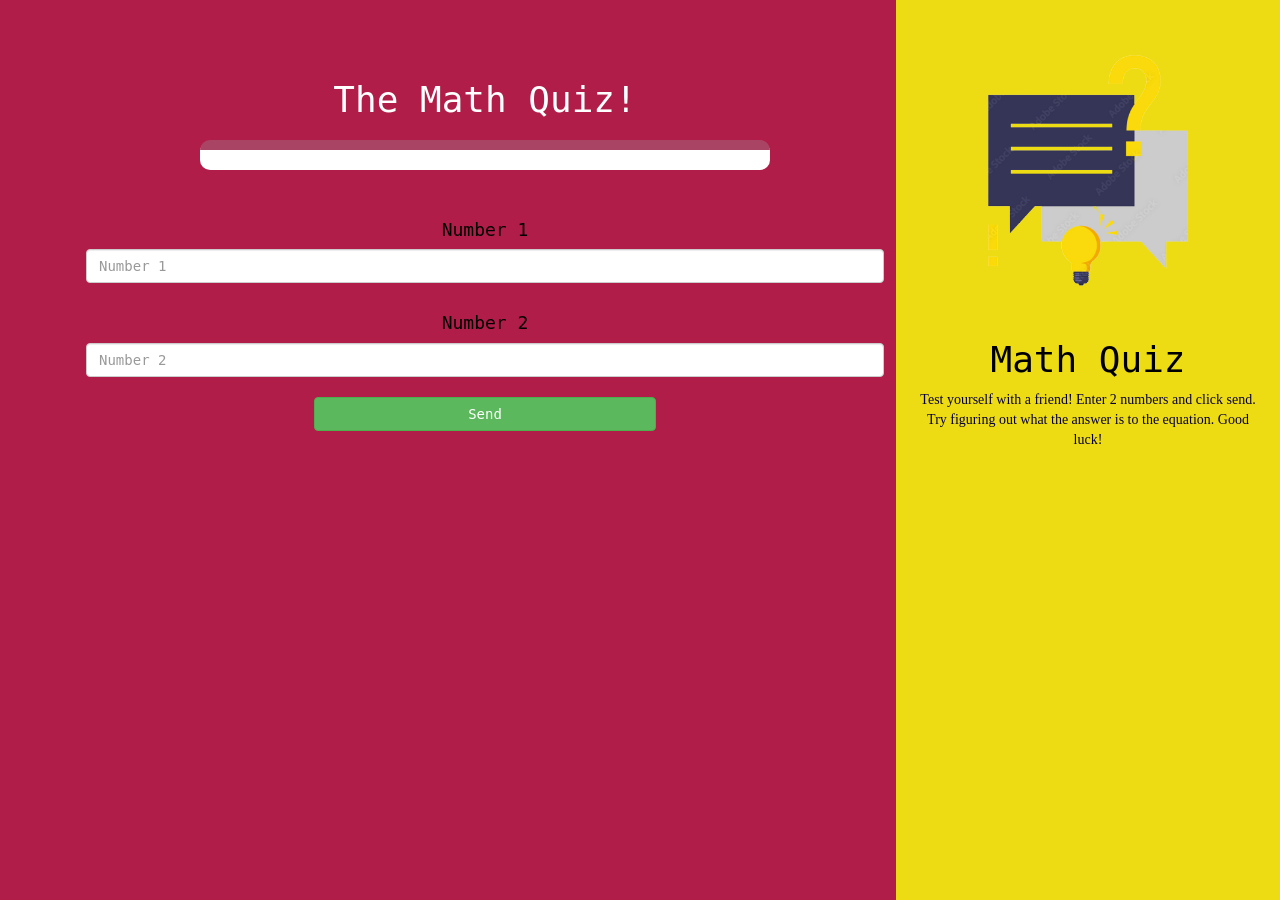
==== quiz_game.html @ 3f7e1cd2 "Add files via upload" ====
<html>
    <head>
        <title>Math Quiz</title>
<meta name="viewport" content="width=device-width, initial-scale=1">
<link rel="stylesheet" href="https://maxcdn.bootstrapcdn.com/bootstrap/3.4.0/css/bootstrap.min.css">
<script src="https://ajax.googleapis.com/ajax/libs/jquery/3.4.1/jquery.min.js"></script>
<script src="https://maxcdn.bootstrapcdn.com/bootstrap/3.4.0/js/bootstrap.min.js"></script>

<link rel="stylesheet" type="text/css" href="quiz_game.css">

<script src="quiz_game.js"></script>
    </head>
    <body>
        <div class="split left">
            <h4 id="player1_name"></h4><span id="player1_score"></span>
                <br>
                <h4 id="player2_name"></h4><span id="player2_score"></span>
                <div class="container margin">
                    <center>
                        <h1 style="color: white;">The Math Quiz!</h1>
                        <h3 id="questionTurn"></h3>
                        <h3 id="answerTurn"></h3>
                        <div id="output" class="col-lg-6"></div>
                        <br>
                        <br>
                        <h4>Number 1</h4>
                        <input type="text" class="form-control" placeholder="Number 1" id="Number1">
                        <br>
                        <br>
                        <h4>Number 2</h4>
                        <input type="text" class="form-control" placeholder="Number 2" id="Number2">
                        <br>
                        <br>
                        <button id="send" onclick = "send()" class="btn btn-success" style = "width: 30%;">Send</button>
                    </center>
                </div>
          </div>
          
          <div class="split right">
            <center>
                <img src="Screen_Shot_2022-04-20_at_8.31.05_PM-removebg-preview.png">
                <h1 id="title">Math Quiz</h1>
                <p id="paragraph">Test yourself with a friend! Enter 2 numbers and click send. Try figuring out what the answer is to the equation. Good luck!</p>
            </center>
            </div>
    </body>
</html>
---- quiz_game.css ----
#output {
    background: white;
    border-radius: 10px;
    border-top: 10px solid #AA4465;
    padding: 10px;
    float: none;
    text-align: left;
}
#Number1 , #Number2{
	display: inline-block;
    width: 70%;
}

.margin {
    margin-left: -100px;
}

#paragraph {
    font-family: cursive;
    color: #070040;  
    margin-left:20px;
    margin-right: 20px;
}

img {
width: 300px;
height: 300px;
}


body {
font-family: monospace;
color: black;
}

.split {
height: 100%;
width: 50%;
position: fixed;
z-index: 1;
top: 0;
overflow-x: hidden;
padding-top: 20px;
}

.left {
left: 0;
width:70%;
background:#B01D48;
}

.right {
right: 0;
width: 30%;
background-color: #EDDC13;
}
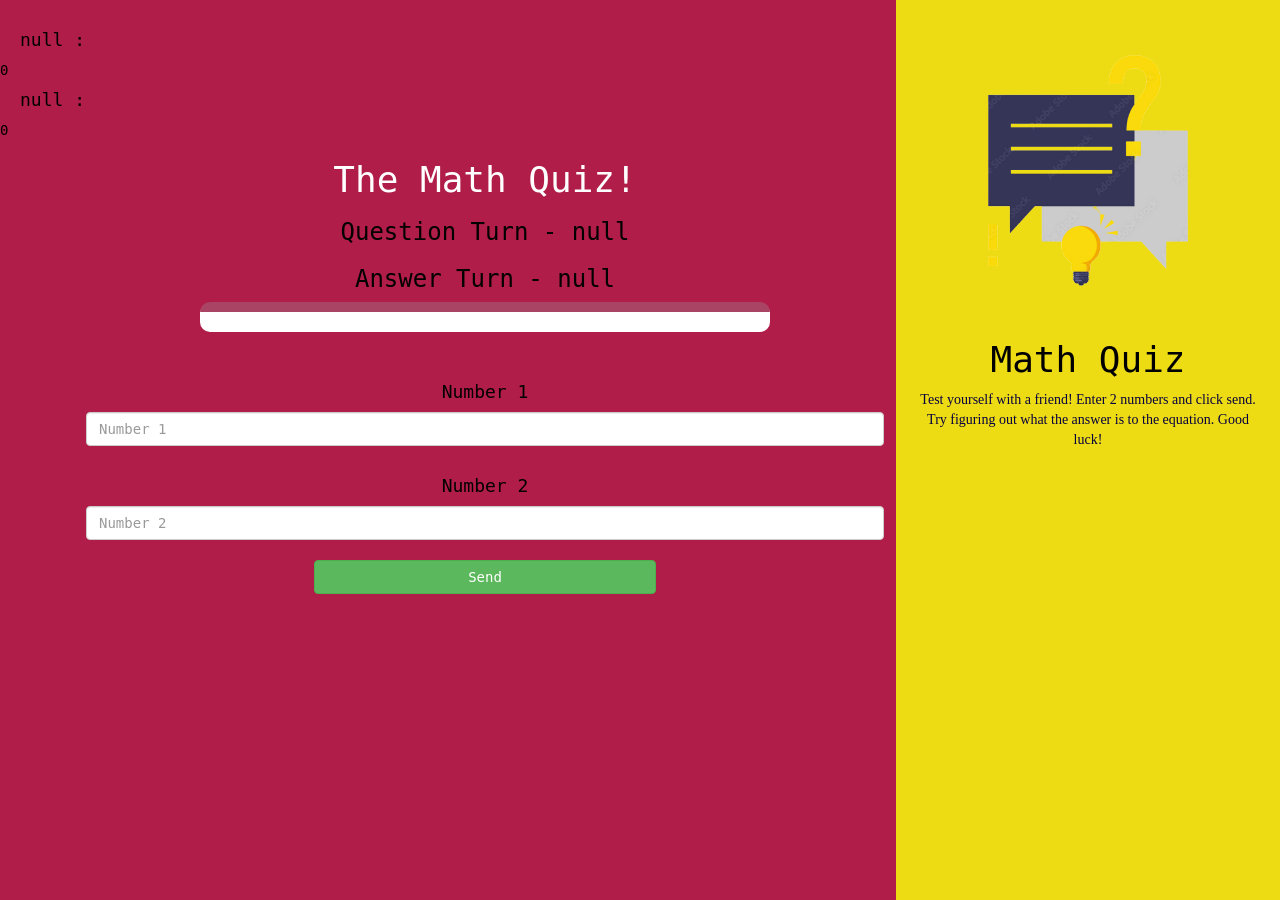
==== commit 01095a4b: "Add files via upload" ====
--- a/quiz_game.html
+++ b/quiz_game.html
@@ -7,8 +7,6 @@
 <script src="https://maxcdn.bootstrapcdn.com/bootstrap/3.4.0/js/bootstrap.min.js"></script>
 
 <link rel="stylesheet" type="text/css" href="quiz_game.css">
-
-<script src="quiz_game.js"></script>
     </head>
     <body>
         <div class="split left">
@@ -44,4 +42,5 @@
             </center>
             </div>
     </body>
+    <script src="quiz_game.js"></script>
 </html>
--- a/quiz_game.css
+++ b/quiz_game.css
@@ -53,4 +53,8 @@
 right: 0;
 width: 30%;
 background-color: #EDDC13;
-}+}
+
+#player1_name, #player2_name {
+    margin-left: 20px;
+}
